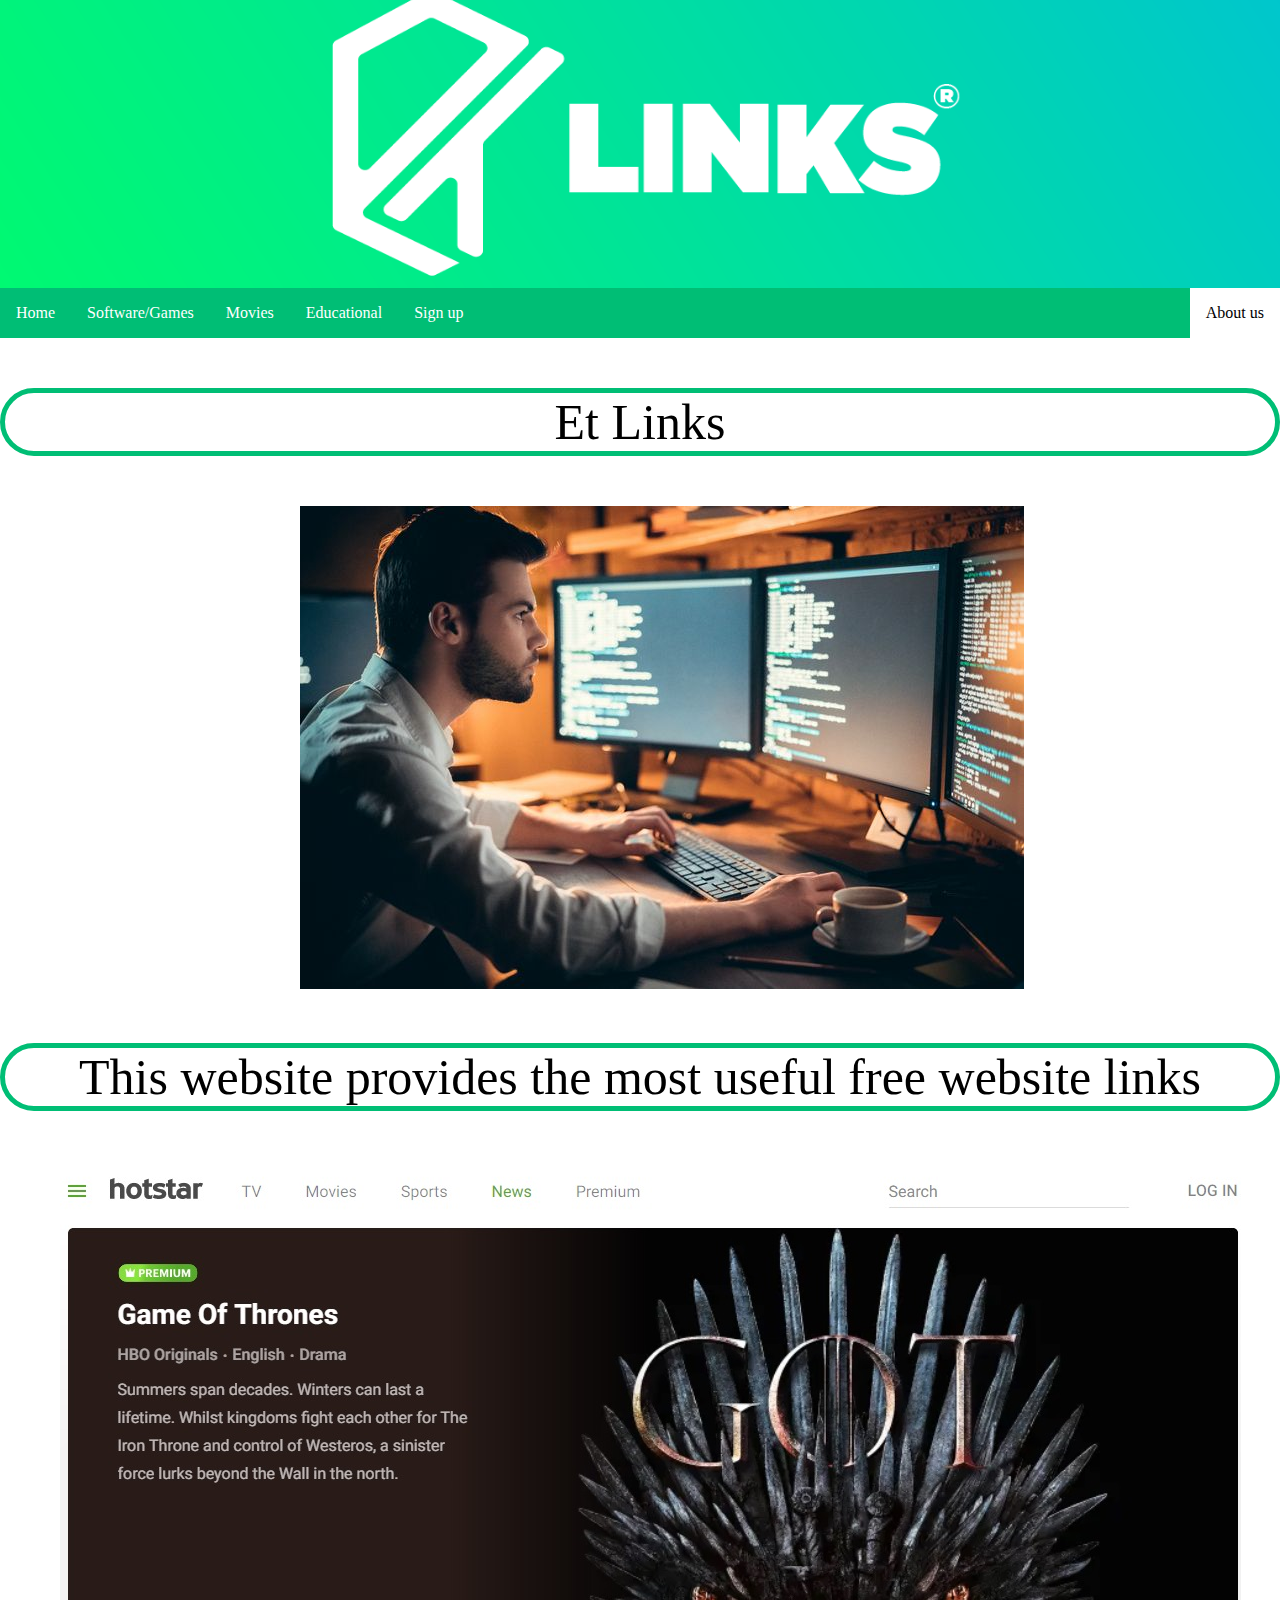
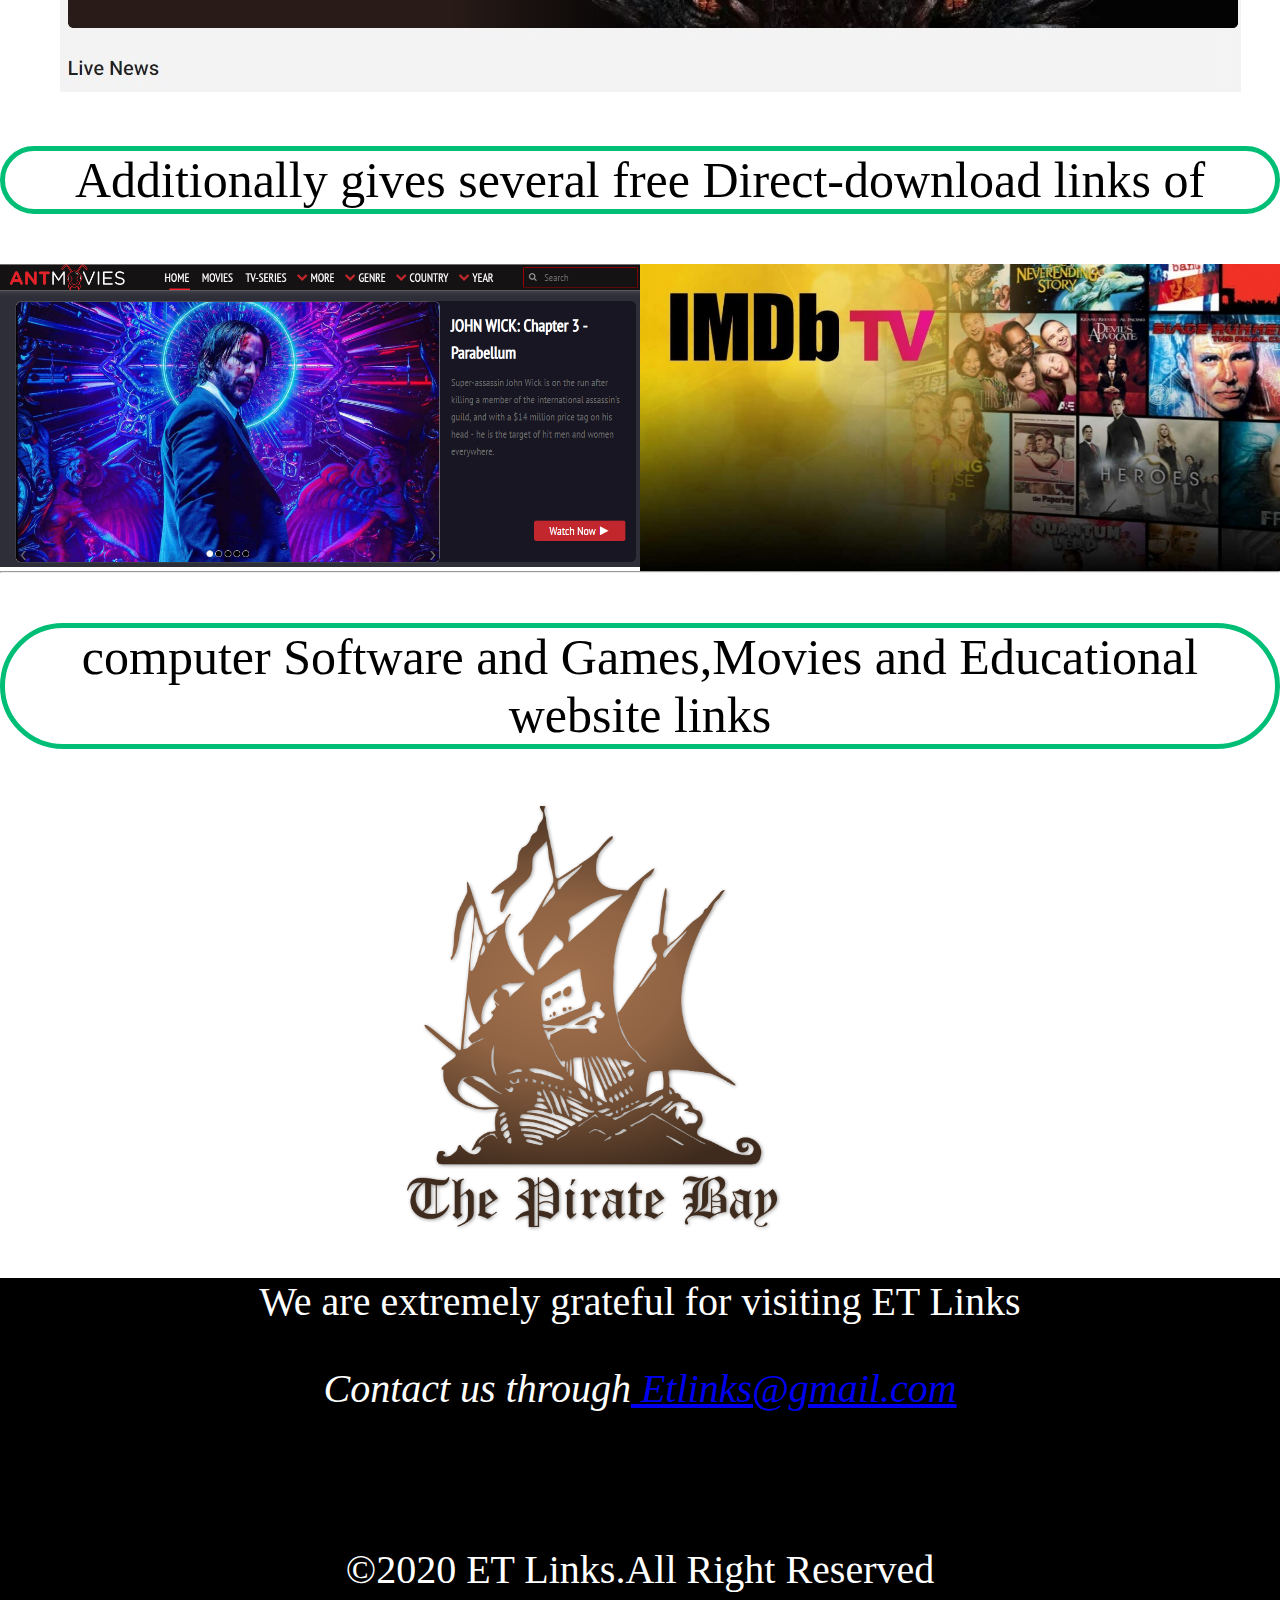
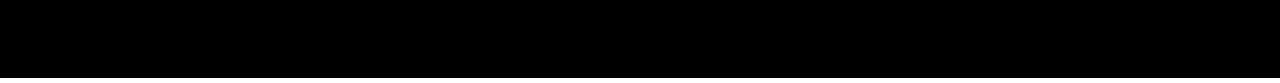
==== index.html @ 80021d81 "Add initial Etlinks website files" ====
<!DOCTYPE html>
<html>
     <head>
	      <title> ET links.com</title>
		  <meta charset="utf-8"/>
		  <link rel="stylesheet" type="text/css" href="project2.css">
	 </head>
	 <body>


		   	 </section>

	     	<section id="one">
		        <div> <img class="introimg" src="eyu tedy et linksArtboard 3xxxhdpi.png" alt="Et Et Et">         </div>
		   </section>
		    <ul style="position: sticky;top: 0;" >
		   	     	<li><a class="active" href="index.html">Home</a></li>

		   	     	<li class="dropdown">
		   	     		<div class="dropdown-content">
		   	     			<a href="#"></a>
		   	     		<a href="#Bestwebsite">Websites</a></li>

		   	     	<li class="dropdown"><a class="dropbtn"href="#Software/games">Software/Games</a>
		   	     		<div class="dropdown-content">
		   	     			<a  target="_self" href="site Games.html">Desktop Games site</a>
		   	     			<a  target="_self" href="site software.html">Desktop Softwares site</a>
		   	     		</div>
		   	     	</li>

		   	     	</li>


		   	     	<li class="dropdown">
		   	     		<a class="dropbtn"href="site movies.html">Movies</a>
		   	     	</li>
		   	     	</div>
		   	     	<li class="dropdown"><a href="#Educational">Educational</a>
                          <div class="dropdown-content">
                          	<a target="_self" href="site educational.html">Regular Subjects(math,phy,che)</a>
                          </div>
                          <li class="dropdown">
            		   	     		<a class="dropbtn"href="0 Sign up.html">Sign up</a>
            		   	     	</li>
		   	     	</li>
		   	     	<li class="right"><a class="actives" href="aboutus.html">About us </a></li>
		   	     </ul>

		    <p class="intro">
		           Et Links

             </p>
             <img class="intromg"src="best.jpg" />
        <p class="intro">This website provides the most useful free website  links</p>
        <img style="margin-left:60px;"src="second1.jpg" />
          <p class="intro">Additionally gives several free  Direct-download  links of</p>
              <img class="imgsecondd" src="second.png" />
              <img class="imgsecondd" src="second2.jpg" />
              <hr />

              <p class="intro">  computer Software and Games,Movies and  Educational  website links</p>

             <img  style="height:1%;width:30%;margin-left:400px;" src="third.png" />

         <footer>
         	<div class="footer">
         		<p style="font-size:40px;text-align:center;"> We are extremely grateful for visiting ET Links </p>
         		  <address>
                      <p style="font-size:40px;text-align:center;">Contact us through<a href="mailto:Etlinks@gmail.com"> Etlinks@gmail.com</a></p>
                 </address>
                 <br />
                 <br />
                 <br />
                            <p style="font-size:40px;text-align:center">&copy;2020 ET Links.All Right Reserved</p>
         	</div>
         </footer>













</html>
---- project2.css ----
*{
	box-sizing: border-box;
}
body{
	background-color:#fff;
	padding:0px;
	margin:0px;
}
.introimg{
	width: 100%;
	height: 300px;
	margin-top: -12px;

}

ul{
	list-style-type:none;
	margin-top:-4px;
	padding:0px;

	background-color:#00be75;
	height: 50px;
	position: sticky;
	top: 0;



}
li{
	float:left;

}

li a{

	display: block;
	padding:16px;
	text-decoration: none;
	color:white;

}
li.right{
	float: right;
}
li a:hover{
	background-color: #f1f1f1;
	color:black;
}
a.actives{
	background-color: white;
	color:black;

}
  .dropdown{
    	display: inline-block;
  }
  .dropdown-content{
  	display: none;
  	position: absolute;
  	min-width: 100px;
  	box-shadow: 0px 8px 16px 0px rgba(0,0,0,0.2);
  	background-color: #f9f9f9;
  	z-index:1;
  }
  .dropdown-content a{
  	display: block;
  	color: black;
  	text-decoration: none;

  	text-align: left;
  	padding:12px 16px;
  }
 .dropdown-content a:hover {background-color: lightgray;}
  .dropdown:hover .dropdown-content{
  	display: block;
  }
.intro{
  font-size: 50px;
	text-align: center;
	border:5px solid #00be75;
	border-radius: 100px;
}
.intromg{
	margin-left: 300px;
}
.imgsecondd{
	float: left;
	width: 50%;

}
.column {
  float: left;
  width: 33.33%;
  padding: 15px;
}
.row:after{
	content:"";
	display: table;
	clear: both;
}
.footer{
	background-color:black;
	height: 400px;
	color: white;
	margin-bottom:5px;

}
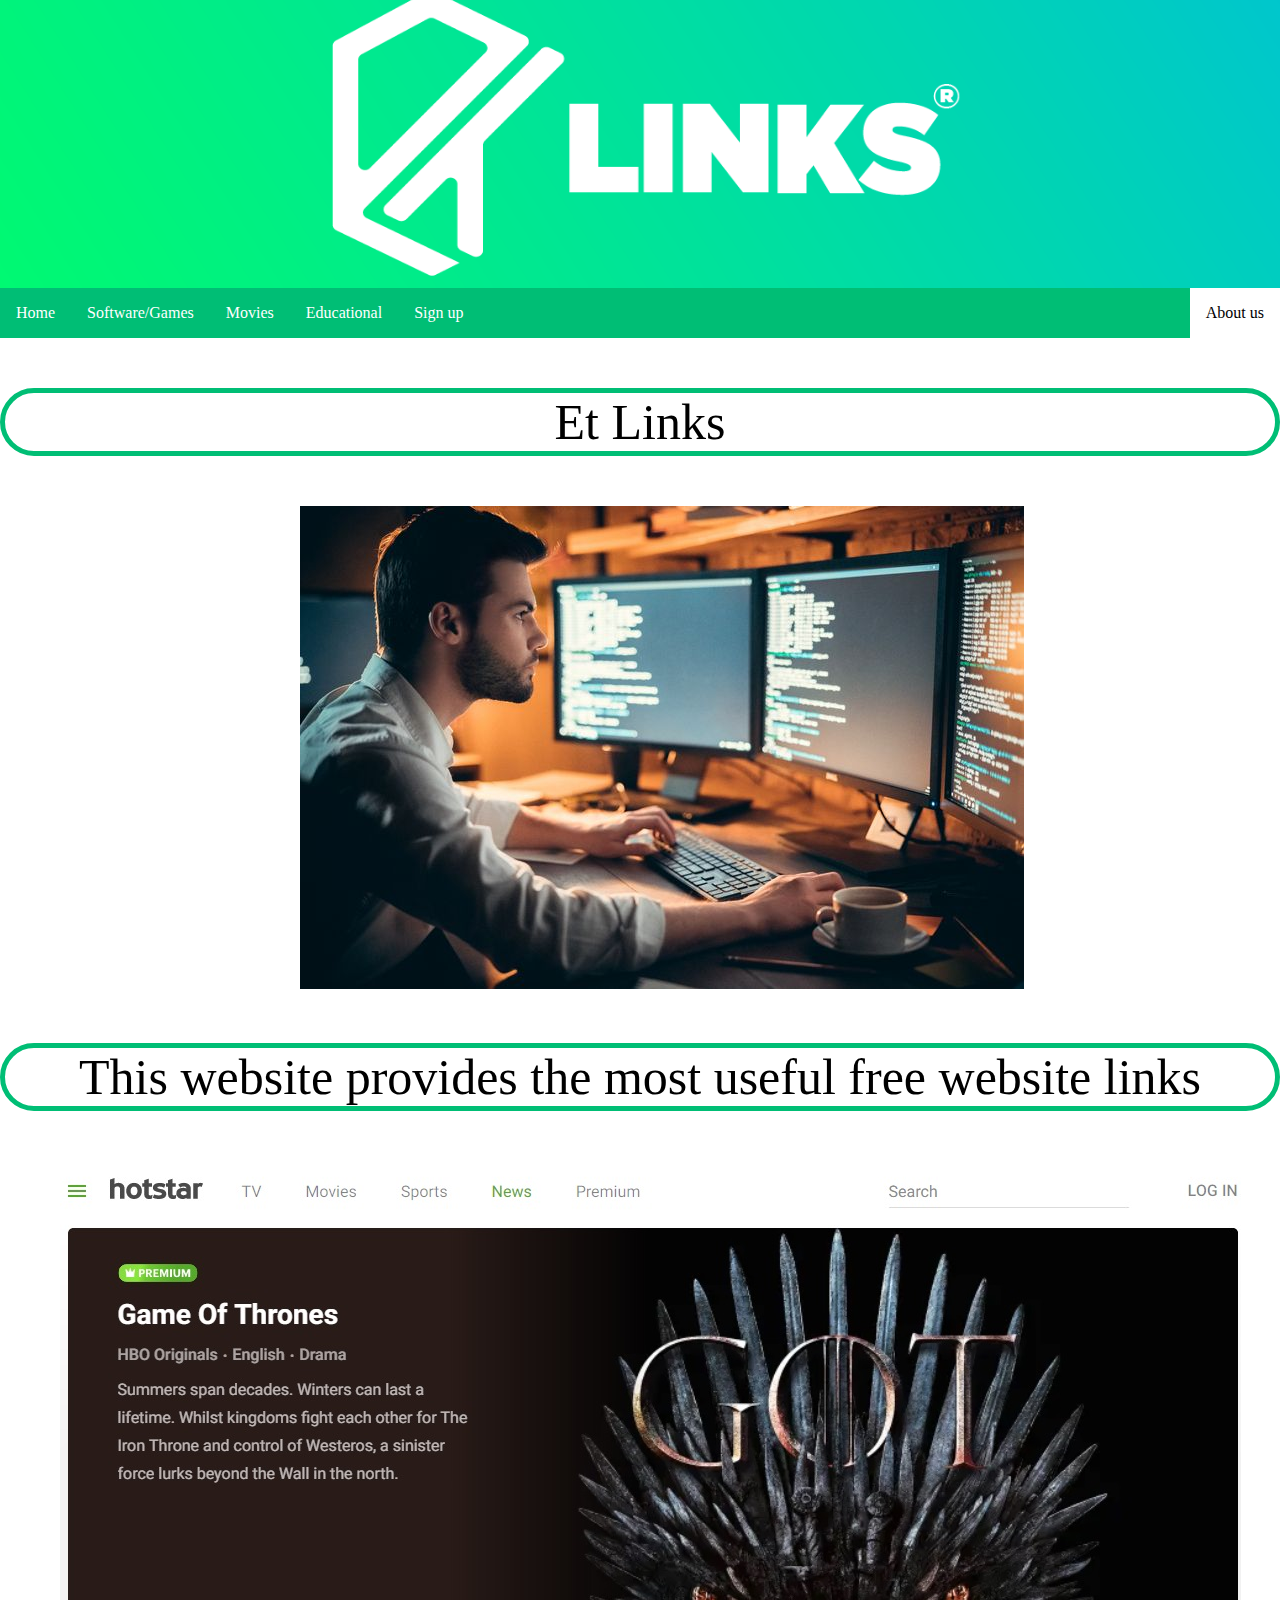
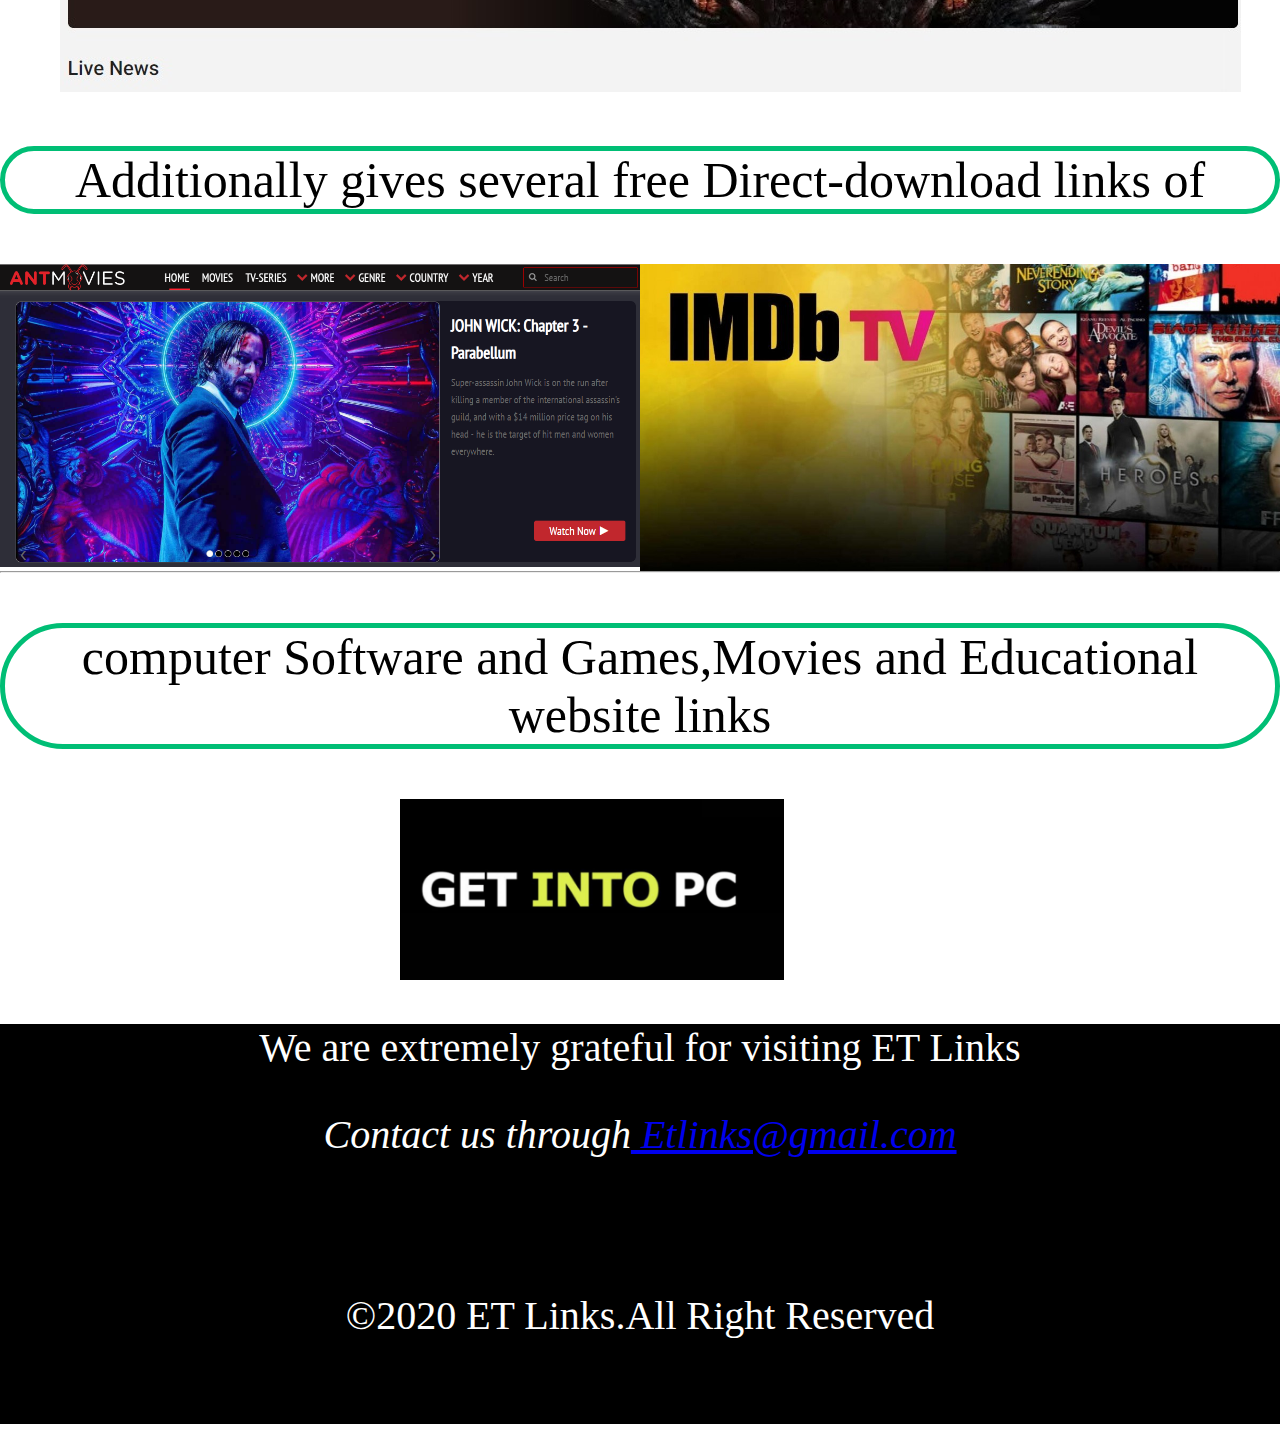
==== commit 83820744: "Update index.html" ====
--- a/index.html
+++ b/index.html
@@ -60,7 +60,10 @@
 
               <p class="intro">  computer Software and Games,Movies and  Educational  website links</p>
 
-             <img  style="height:1%;width:30%;margin-left:400px;" src="third.png" />
+             <img  style="height:1%;width:30%;margin-left:400px;" src="getintopc.jpg" />
+<div id="disqus_thread"></div>
+<script src="behavior.js"></script>
+<noscript>Please enable JavaScript to view the <a href="https://disqus.com/?ref_noscript">comments powered by Disqus.</a></noscript>
 
          <footer>
          	<div class="footer">
